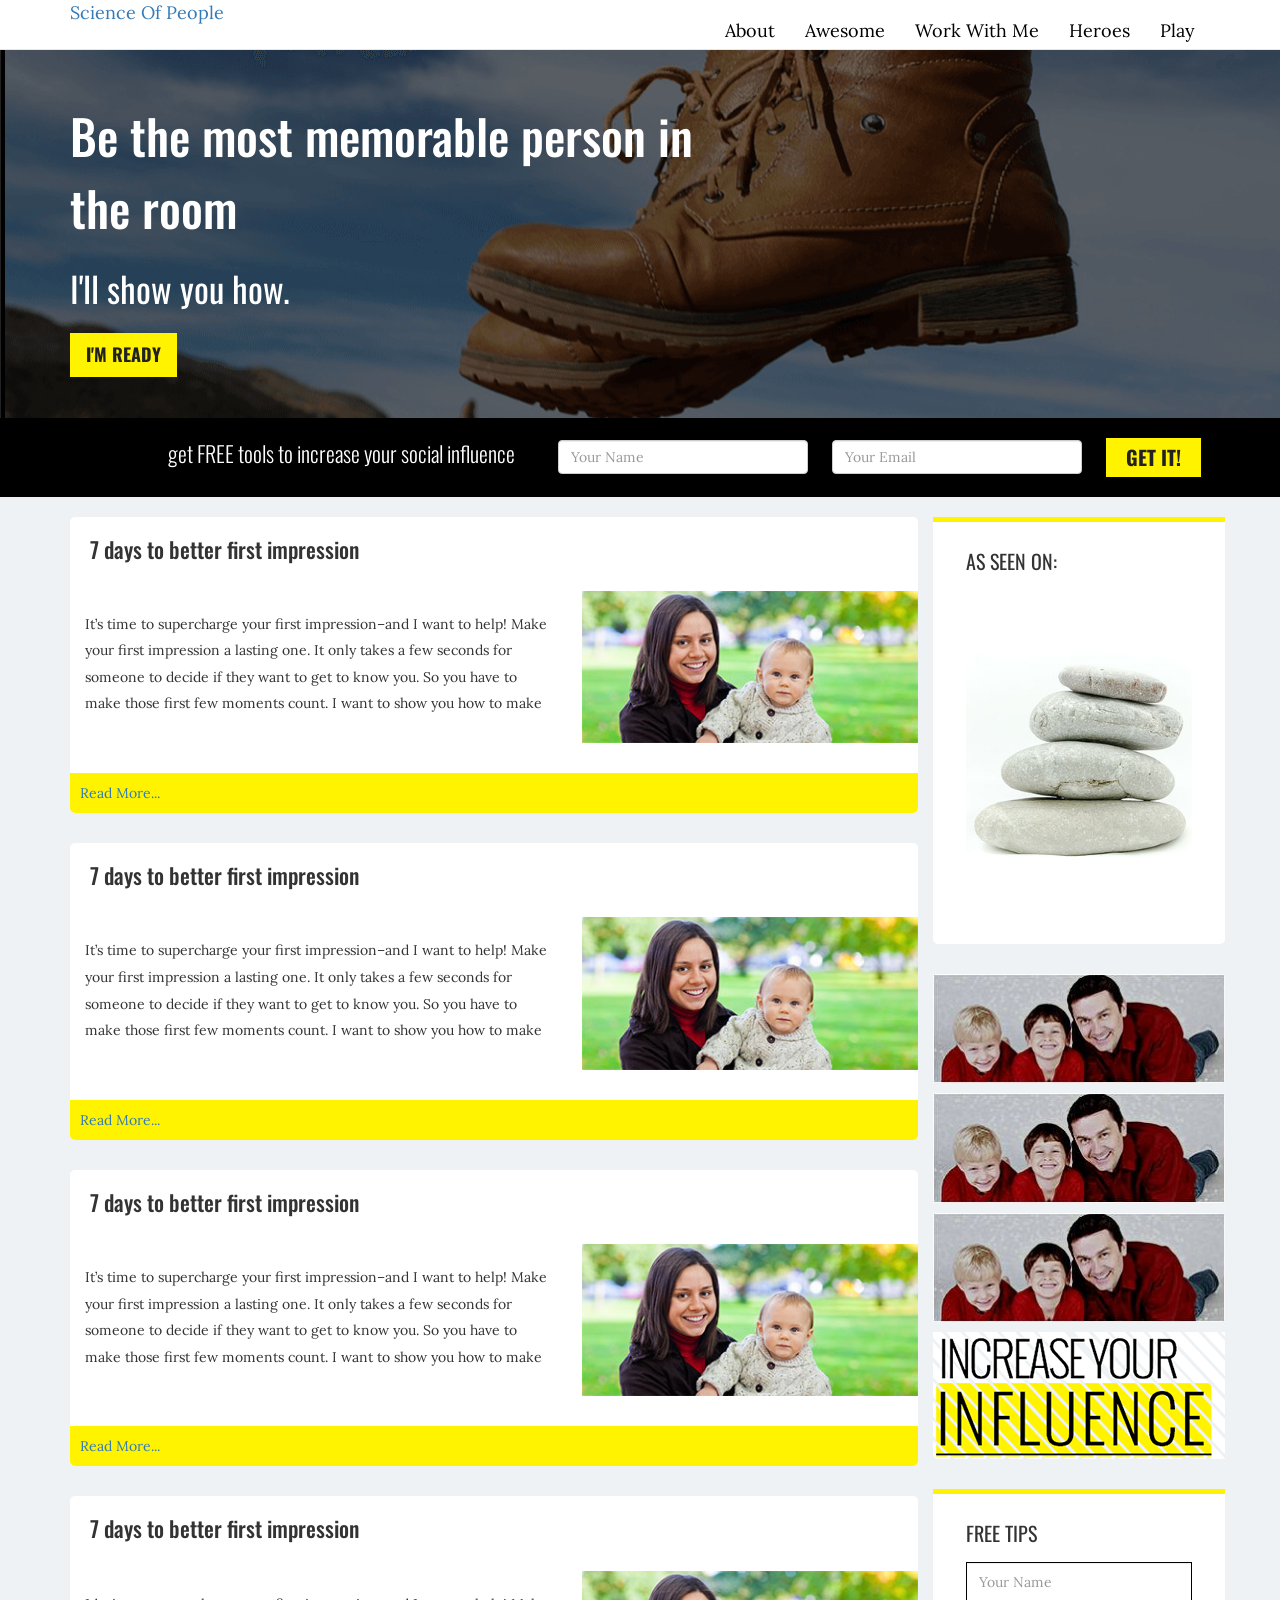
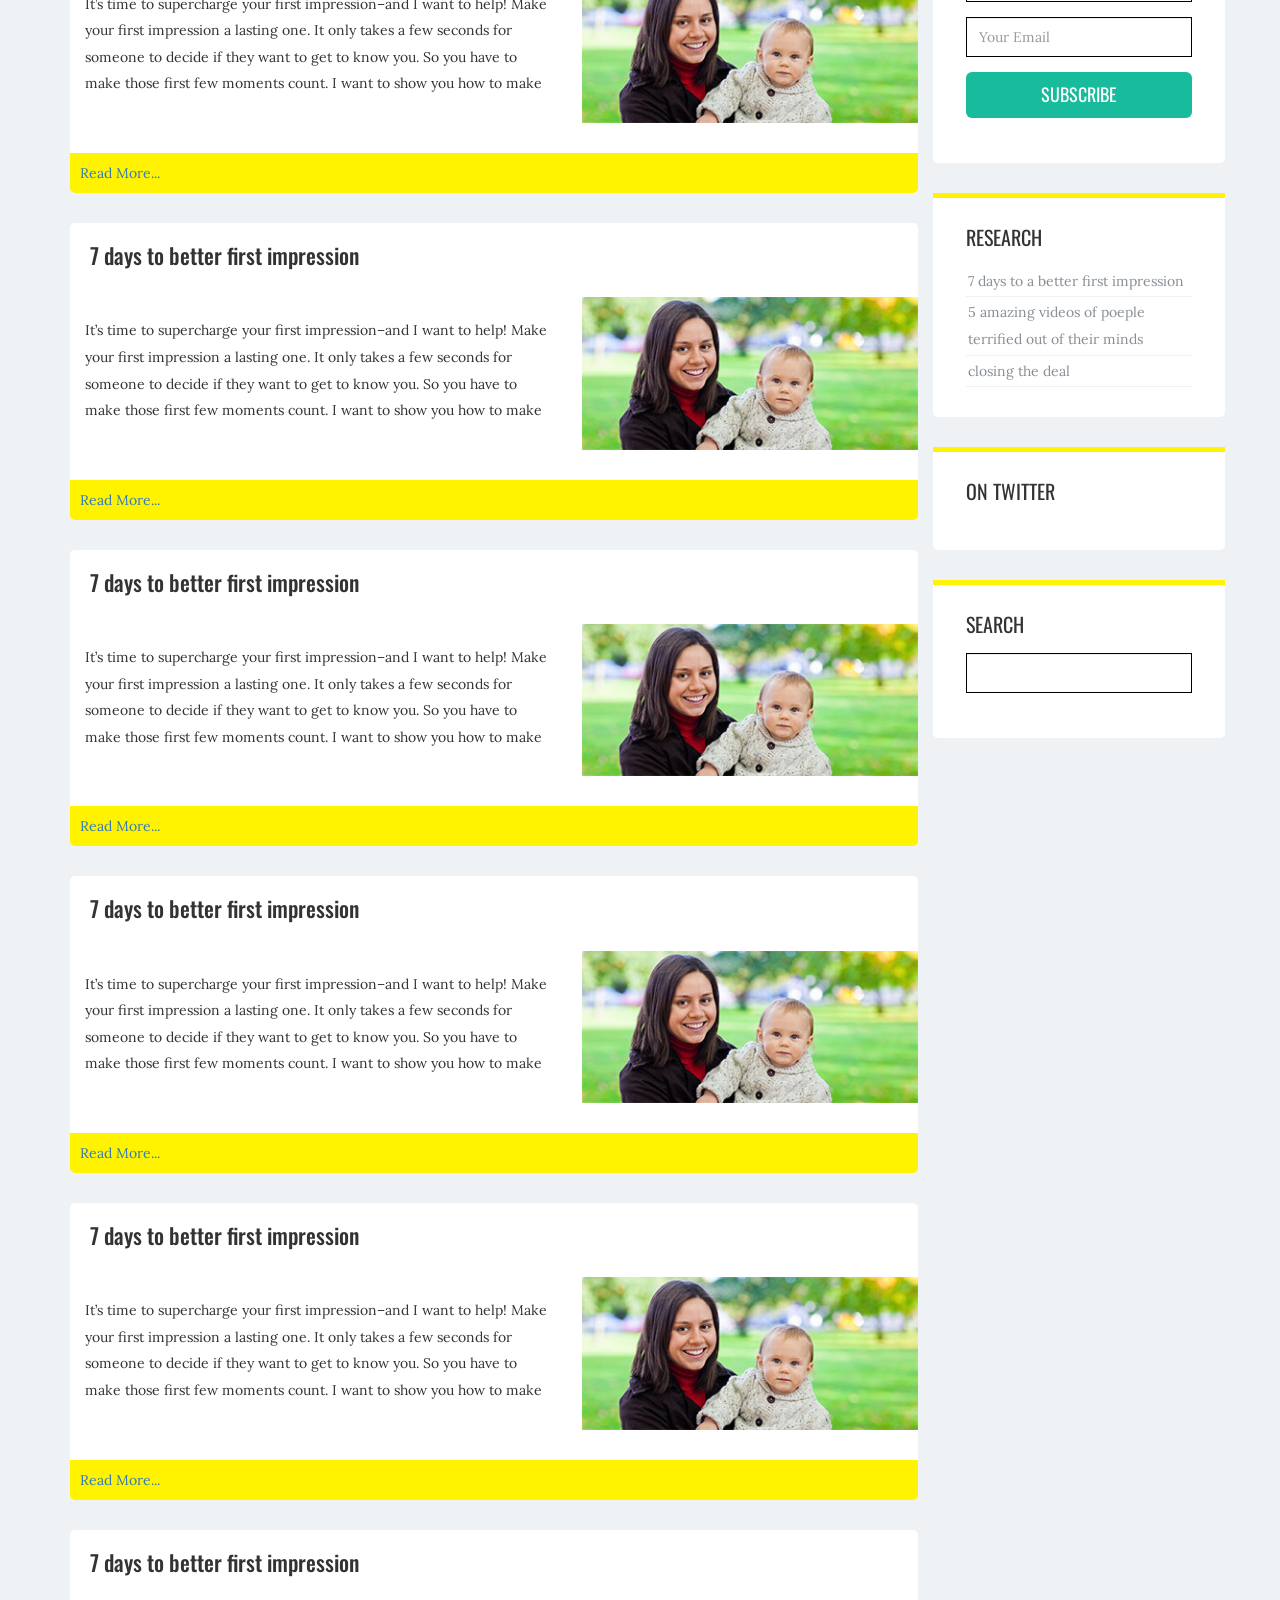
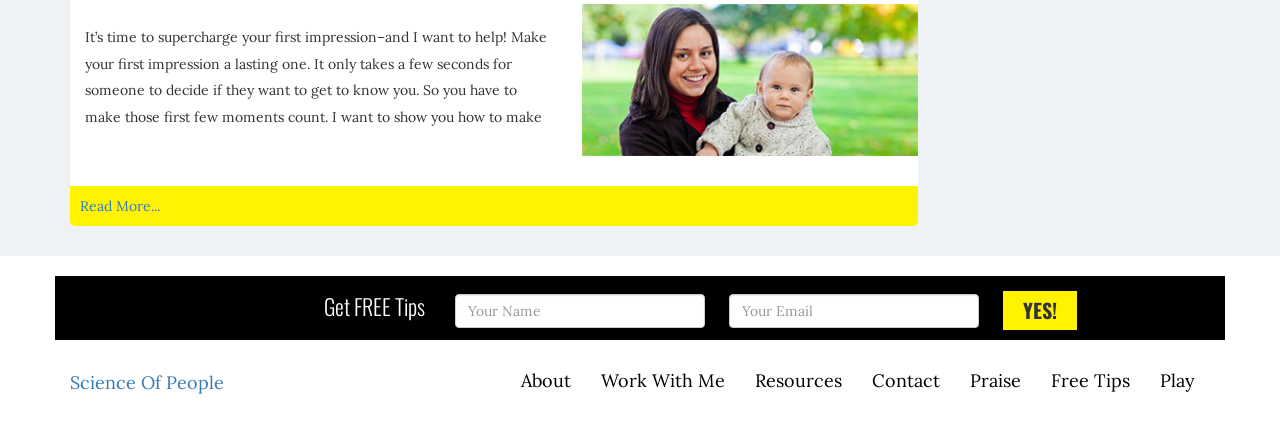
==== index.html @ dc650c95 "Adding pages" ====
<!DOCTYPE html>
<html lang="en">

<head>
    <title>Science of People | The hidden side of people </title>
    <meta name="viewport" content="width=device-width">
    <meta http-equiv="content-type" content="text/html; charset=utf-8">
    <link rel="stylesheet" href="css/bootstrap.min.css">
    <link rel="stylesheet" href="css/master.css">
    <link href='http://fonts.googleapis.com/css?family=Oswald:400,700,300|Lora' rel='stylesheet' type='text/css'>
</head>

<body>
    <!--    NAVBAR STARTS   -->
    <div class="navbar navbar-default navbar-fixed-top">
        <div class="container">
            <div class="navbar-header">
                <a class="brand" href="#">
                Science of people
            </a>
                <button class="navbar-toggle" type="button" data-toggle="collapse" data-target=".navbar-collapse"><span class="icon-bar"></span>
                    <span class="icon-bar"></span>
                    <span class="icon-bar"></span>
                </button>
                <a class="pull-left logo" href="#"></a>
            </div>

            <div class="collapse navbar-collapse">
                <ul class="nav navbar-nav navbar-right">
                    <li> <a href="#"> about </a> </li>
                    <li> <a href="#"> awesome </a> </li>
                    <li> <a href="#"> work with me </a> </li>
                    <li> <a href="#"> heroes</a> </li>
                    <li> <a href="#" class=""> play</a> </li>
                </ul>
            </div>
        </div>
    </div>
    <!--        End of Navbar   -->

    <!--    JUMBOTRON   -->
    <div class="jumbotron">
        <div class="container">
            <div class="row">
                <div class="col-sm-7">
                    <h1> Be the most memorable person in the room</h1>
                    <h2 class="lead">I'll show you how.</h2>
                    <button class="btn btn-lg" href="#">I'm ready</button>
                </div>
                <div class="col-sm-7 hidden-xs"></div>
            </div>
        </div>
        <div class="jumbo-form">
            <div class="container">
                <div class="row">
                    <div class="col-sm-4 col-sm-offset-1 form-lead">
                        get FREE tools to increase your social influence</div>
                    <div class="col-sm-7 form">
                        <form class="form-inline">
                            <div class="form-group">
                                <label class="sr-only" for="Nametxt"> Your Name</label>
                                <input class="form-control form-width" type="text" placeholder="Your Name" id="Nametxt">
                            </div>
                            <div class="form-group">
                                <label class="sr-only" for="Emailtxt"> Your Email</label>
                                <input class="form-control form-width" type="text" placeholder="Your Email" id="Emailtxt">
                            </div>
                            <button type="submit" class="btn btn-default">Get It!</button>
                        </form>
                    </div>

                </div>
            </div>

        </div>
    </div>
    <!-- End of Jumbotron   -->
    <section>
        <div class="container">
            <div class="row main-content">
                <!--        MAIN CONTENT    -->
                <div class="col-sm-9">

                    <div class="new-post row-breather ">
                        <h2> 7 days to better first impression</h2>
                        <div class="row row-breather">
                            <div class="col-md-7">
                                <p>

                                    It’s time to supercharge your first impression–and I want to help! Make your first impression a lasting one. It only takes a few seconds for someone to decide if they want to get to know you. So you have to make those first few moments count. I want to show you how to make</p>
                            </div>
                            <div class="col-md-5"><img src="img/post-img.jpg" alt="" class="img-responsive">
                            </div>
                        </div>
                        <div class="read-more-block">
                            <a href="#">Read More...</a>
                        </div>
                    </div>
                    <div class="new-post row-breather">
                        <h2> 7 days to better first impression</h2>
                        <div class="row row-breather">
                            <div class="col-md-7">
                                <p>

                                    It’s time to supercharge your first impression–and I want to help! Make your first impression a lasting one. It only takes a few seconds for someone to decide if they want to get to know you. So you have to make those first few moments count. I want to show you how to make</p>
                            </div>
                            <div class="col-md-5"><img src="img/post-img.jpg" alt="" class="img-responsive">
                            </div>
                        </div>
                        <div class="read-more-block">
                            <a href="#">Read More...</a>
                        </div>
                    </div>
                    <div class="new-post row-breather">
                        <h2> 7 days to better first impression</h2>
                        <div class="row row-breather">
                            <div class="col-md-7">
                                <p>

                                    It’s time to supercharge your first impression–and I want to help! Make your first impression a lasting one. It only takes a few seconds for someone to decide if they want to get to know you. So you have to make those first few moments count. I want to show you how to make</p>
                            </div>
                            <div class="col-md-5"><img src="img/post-img.jpg" alt="" class="img-responsive">
                            </div>
                        </div>
                        <div class="read-more-block">
                            <a href="#">Read More...</a>
                        </div>
                    </div>
                    <div class="new-post row-breather">
                        <h2> 7 days to better first impression</h2>
                        <div class="row row-breather">
                            <div class="col-md-7">
                                <p>

                                    It’s time to supercharge your first impression–and I want to help! Make your first impression a lasting one. It only takes a few seconds for someone to decide if they want to get to know you. So you have to make those first few moments count. I want to show you how to make</p>
                            </div>
                            <div class="col-md-5"><img src="img/post-img.jpg" alt="" class="img-responsive">
                            </div>
                        </div>
                        <div class="read-more-block">
                            <a href="#">Read More...</a>
                        </div>
                    </div>
                    <div class="new-post row-breather">
                        <h2> 7 days to better first impression</h2>
                        <div class="row row-breather">
                            <div class="col-md-7">
                                <p>

                                    It’s time to supercharge your first impression–and I want to help! Make your first impression a lasting one. It only takes a few seconds for someone to decide if they want to get to know you. So you have to make those first few moments count. I want to show you how to make</p>
                            </div>
                            <div class="col-md-5"><img src="img/post-img.jpg" alt="" class="img-responsive">
                            </div>
                        </div>
                        <div class="read-more-block">
                            <a href="#">Read More...</a>
                        </div>
                    </div>
                    <div class="new-post row-breather">
                        <h2> 7 days to better first impression</h2>
                        <div class="row row-breather">
                            <div class="col-md-7">
                                <p>

                                    It’s time to supercharge your first impression–and I want to help! Make your first impression a lasting one. It only takes a few seconds for someone to decide if they want to get to know you. So you have to make those first few moments count. I want to show you how to make</p>
                            </div>
                            <div class="col-md-5"><img src="img/post-img.jpg" alt="" class="img-responsive">
                            </div>
                        </div>
                        <div class="read-more-block">
                            <a href="#">Read More...</a>
                        </div>
                    </div>
                    <div class="new-post row-breather">
                        <h2> 7 days to better first impression</h2>
                        <div class="row row-breather">
                            <div class="col-md-7">
                                <p>

                                    It’s time to supercharge your first impression–and I want to help! Make your first impression a lasting one. It only takes a few seconds for someone to decide if they want to get to know you. So you have to make those first few moments count. I want to show you how to make</p>
                            </div>
                            <div class="col-md-5"><img src="img/post-img.jpg" alt="" class="img-responsive">
                            </div>
                        </div>
                        <div class="read-more-block">
                            <a href="#">Read More...</a>
                        </div>
                    </div>
                    <div class="new-post row-breather">
                        <h2> 7 days to better first impression</h2>
                        <div class="row row-breather">
                            <div class="col-md-7">
                                <p>

                                    It’s time to supercharge your first impression–and I want to help! Make your first impression a lasting one. It only takes a few seconds for someone to decide if they want to get to know you. So you have to make those first few moments count. I want to show you how to make</p>
                            </div>
                            <div class="col-md-5"><img src="img/post-img.jpg" alt="" class="img-responsive">
                            </div>
                        </div>
                        <div class="read-more-block">
                            <a href="#">Read More...</a>
                        </div>
                    </div>
                    <div class="new-post row-breather">
                        <h2> 7 days to better first impression</h2>
                        <div class="row row-breather">
                            <div class="col-md-7">
                                <p>

                                    It’s time to supercharge your first impression–and I want to help! Make your first impression a lasting one. It only takes a few seconds for someone to decide if they want to get to know you. So you have to make those first few moments count. I want to show you how to make</p>
                            </div>
                            <div class="col-md-5"><img src="img/post-img.jpg" alt="" class="img-responsive">
                            </div>
                        </div>
                        <div class="read-more-block">
                            <a href="#">Read More...</a>
                        </div>
                    </div>

                </div>
                <!-- Main content ends-->

                <!--   SIDEBAR-->

                <div class="col-sm-3 widget">
                    <div class="widget-glob widget-1 row-breather">
                        <p class="widget-lead"> as seen on:</p>
                        <img class="img-responsive" alt="" src="img/filler.jpg">


                    </div>
                    <div class="widget-2"><img src="img/filler-3.jpg" alt="" class="img-responsive">
                        <img src="img/filler-3.jpg" alt="" class="img-responsive">
                        <img src="img/filler-3.jpg" alt="" class="img-responsive">
                        <img src="img/increase.png" alt="" class="img-responsive">
                    </div>
                    <div class="widget-3 widget-glob">
                        <p class="widget-lead"> free tips </p>
                        <form>
                            <div class="form-group">
                                <label for="Nametxt" class="sr-only"> Enter Your Name </label>
                                <input type="text" class="form-control" placeholder="Your Name" id="Nametxt">
                                <div class="form-group">
                                    <label for="Emailtxt" class="sr-only">Enter Your Email</label>
                                    <input class="form-control" placeholder="Your Email" type="text" id="Emailtxt">
                                    <button class="btn btn-lg btn-widget">subscribe</button>
                                </div>

                            </div>
                        </form>
                    </div>
                    <div class="widget-glob research">
                        <p class="widget-lead">research</p>
                        <div class="inl-blck"><a href="#" class="">7 days to a better first impression</a>
                        </div>
                        <div class="inl-blck"><a href="#" class="">5 amazing videos of poeple terrified out of their minds</a>
                        </div>
                        <div class="inl-blck"><a href="#" class="">closing the deal</a>
                        </div>
                    </div>

                    <div class="widget-glob twttr-testi ">
                        <p class="widget-lead "> on twitter</p>
                    </div>

                    <div class="widget-glob widget-search ">
                        <p class="widget-lead ">search</p>
                        <form>
                            <div class="form-group ">
                                <label class="sr-only " for="searchtxt "> type your search query</label>
                                <input class="form-control " id="searchtxt " placeholder=" " type="text ">
                            </div>
                        </form>
                    </div>
                </div>
                <!-- Sidebar ends-->

            </div>
        </div>
    </section>
    <!--    main content ends-->
    <!--        FOOTER STARTS   -->
    <footer>
        <div class="footer-form">
            <div class="container row-breather">
                <div class="row">
                    <div class="col-sm-2 col-sm-offset-2 form-lead">
                        get FREE tips</div>
                    <div class="col-sm-8 form">
                        <form class="form-inline">
                            <div class="form-group">
                                <label class="sr-only" for="Nametxt "> Your Name</label>
                                <input class="form-control form-width" type="text " placeholder="Your Name" id="Nametxt">
                            </div>
                            <div class="form-group">
                                <label class="sr-only " for="Emailtxt "> Your Email</label>
                                <input class="form-control form-width " type="text " placeholder="Your Email " id="Emailtxt ">
                            </div>
                            <button type="submit" class="btn btn-default ">YES!</button>
                        </form>
                    </div>
                </div>
            </div>
        </div>
        <div class="footer-nav ">
            <div class="container row-breather ">
                <a class="brand " href="# ">
                Science of people
            </a>
                <ul class="nav navbar-nav navbar-right ">
                    <li> <a href="# "> about </a> </li>
                    <li> <a href="# "> work with me </a> </li>
                    <li> <a href="# "> resources </a> </li>
                    <li> <a href="# "> contact</a> </li>
                    <li> <a href="# "> praise</a> </li>
                    <li> <a href="# "> free tips</a> </li>
                    <li> <a href="# " class=" "> play</a> </li>
                </ul>
            </div>
        </div>
    </footer>
    <script src="js/jquery-1.11.2.min.js "></script>
    <script src="js/bootstrap.min.js "></script>

</body>
---- css/master.css ----
/*  TYPOGRAPHY
=================*/
/*  MODAL   
============*/
/* BODY
=========*/

body {
    font-family: lora, sans-serif;
}

p {
    line-height: 1.9;
}

h1,
h2,
h3,
h4,
h5,
h6,
button,
.form-lead,
.jumbotron .btn,
.widget-lead {
    font-family: oswald, sans-serif;
}

button,
.jumbotron .btn,
.footer-form .btn {
    text-transform: uppercase;
    font-weight: bold;
    border-radius: 0px;
    background-color: #FFF300;
    border-width: 0px;
}

.row-breather {
    margin-bottom: 30px;
}
/*  NAVBAR
=============*/

.navbar,
.footer-nav {
    font-size: 18px;
    text-transform: capitalize;
}

.navbar-default {
    background-color: #fff;
}

.navbar ul {
    position: relative;
    top: 20px;
}

.navbar .container li a,
.footer-nav .container li a {
    padding: 1px 0 1px 0;
    margin-right: 30px;
    color: #000;
}

.navbar .container li a:hover,
.footer-nav .container li a:hover {
    background-color: #FFF300;
}
/*  JUMBOTRON
================*/

.jumbotron {
    background: url(../img/main-bg.png) #222 0 30%;
    color: #fff;
    padding: 80px 0 0;
    margin-bottom: 0;
}

.jumbotron h1 {
    font-size: 48px;
    line-height: 1.5;
}

.jumbotron .lead {
    font-size: 35px;
    font-weight: 400;
}

.jumbo-form,
.footer-form .container {
    background: #000;
    padding: 20px 0 20px;
    margin-top: 40px;
}

.form-lead {
    font-weight: 300;
    font-size: 22px;
}

.jumbo-form input,
.footer-form input {
    margin-right: 20px;
}

.jumbo-form .form-width,
.footer-form .form-width {
    width: 250px;
}

.jumbo-form button,
.footer-form button {
    font-size: 20px;
    padding: 5px 20px;
}

.jumbotron .btn {
    color: #222;
}

.jumbotron .btn:hover,
.footer-form .btn:hover {
    transition: .3s;
    background-color: #C4BB00;
}
/*  MAIN PAGE
===================*/

section {
    background-color: #EFF2F4;
}
/* MAIN CONTENT */

.new-post {
    background-color: #fff;
    border-radius: 5px;
    box-sizing: border-box;
}

.new-post h2 {
    padding: 20px 0 0 20px;
    margin-bottom: 30px;
    font-size: 22px;
}

.new-post p {
    padding: 20px 0 0 15px;
}

.new-post a {
    display: inline-block;
    padding: 10px;
    text-decoration: none;
}

.new-post a:hover {
    background-color: #222;
    color: #fff;
    border-bottom-left-radius: 5px;
}

.new-post .read-more-block {
    border-bottom-left-radius: 5px;
    border-bottom-right-radius: 5px;
    background-color: #FFF300;
}
/* WIDGET */

.widget {
    margin-top: 20px;
    padding: 0;
}

.widget img {
    margin-bottom: 10px;
}

.widget-lead {
    font-size: 20px;
    text-transform: uppercase;
}

.widget-glob {
    margin-top: 30px;
    box-sizing: border-box;
    padding: 20px 33px 30px 33px;
    background-color: #fff;
    border-bottom-right-radius: 5px;
    border-bottom-left-radius: 5px;
    border-top: 5px solid #FFF300
}

.widget-glob input {
    margin-bottom: 15px;
    border-radius: 0;
    height: 40px;
    border-color: #000;
}

.widget-1 {
    margin-top: 0;
}

.btn-widget {
    width: 100%;
    background-color: #18BC9C;
    color: #fff;
}

.btn-widget:hover {
    background-color: #14997F;
    color: #fff;
    transition: .3s;
}

.inl-blck {
    line-height: 1.9;
    padding: 2px;
    border-bottom: 1px solid #F0F1F2;
}

.inl-blck a {
    color: #878E96;
    text-decoration: none;
}

.inl-blck a:hover {
    background-color: #FFF300;
}
/*  FOOTER    */

footer .form-lead {
    color: #fff;
    text-align: right;
    text-transform: capitalize;
}

.footer-form .container {
    margin-top: 20px;
    padding: 15px 0 10px;
}
/*  MEDIA QUERIES   
==================  */

@media (max-width: 1119px) {}

@media (max-width: 991px) {
    .jumbotron {
        background-position: 20% 30%;
    }
}

@media (max-width: 767px) {
    .navbar ul {
        top: 0px;
    }
    .navbar-default .navbar-toggle {
        position: relative;
        border: 2px solid #FFF300;
    }
    .navbar-default .navbar-toggle:hover {
        background-color: #222;
        border-color: #222;
    }
    .navbar-default .navbar-toggle .icon-bar {
        background-color: #FFF300;
    }
    .navbar .container li a,
    .footer-nav .container li a {
        padding: 5px 0 5px 5px;
        margin: 0 0 10px 0;
    }
    .jumbotron {
        padding: 50px 0 0;
        text-align: center;
        background-position: 50% 20%;
    }
    .jumbotron h1 {
        font-size: 40px;
        line-height: 1.3;
    }
    .jumbotron .lead {
        font-size: 30px;
    }
    .jumbo-form,
    .footer-form .container {
        background: #000;
        padding: 20px 0 20px;
        margin-top: 40px;
    }
    .form-lead {
        font-weight: 300;
        font-size: 22px;
    }
    .jumbo-form input,
    .footer-form input {
        margin: 10px auto 10px;
    }
    .jumbo-form .form-width,
    .footer-form .form-width {
        width: 220px;
    }
    .new-post p {
        padding: 20px 10px 0 15px;
    }
    .widget {
        margin-top: 20px;
        padding: 0;
    }
    .widget img {
        margin-bottom: 15px;
    }
    footer .form-lead {
        text-align: center;
        max-width: 95%;
    }
}

@media (max-width: 662px) {}

@media (max-width: 379px) {}
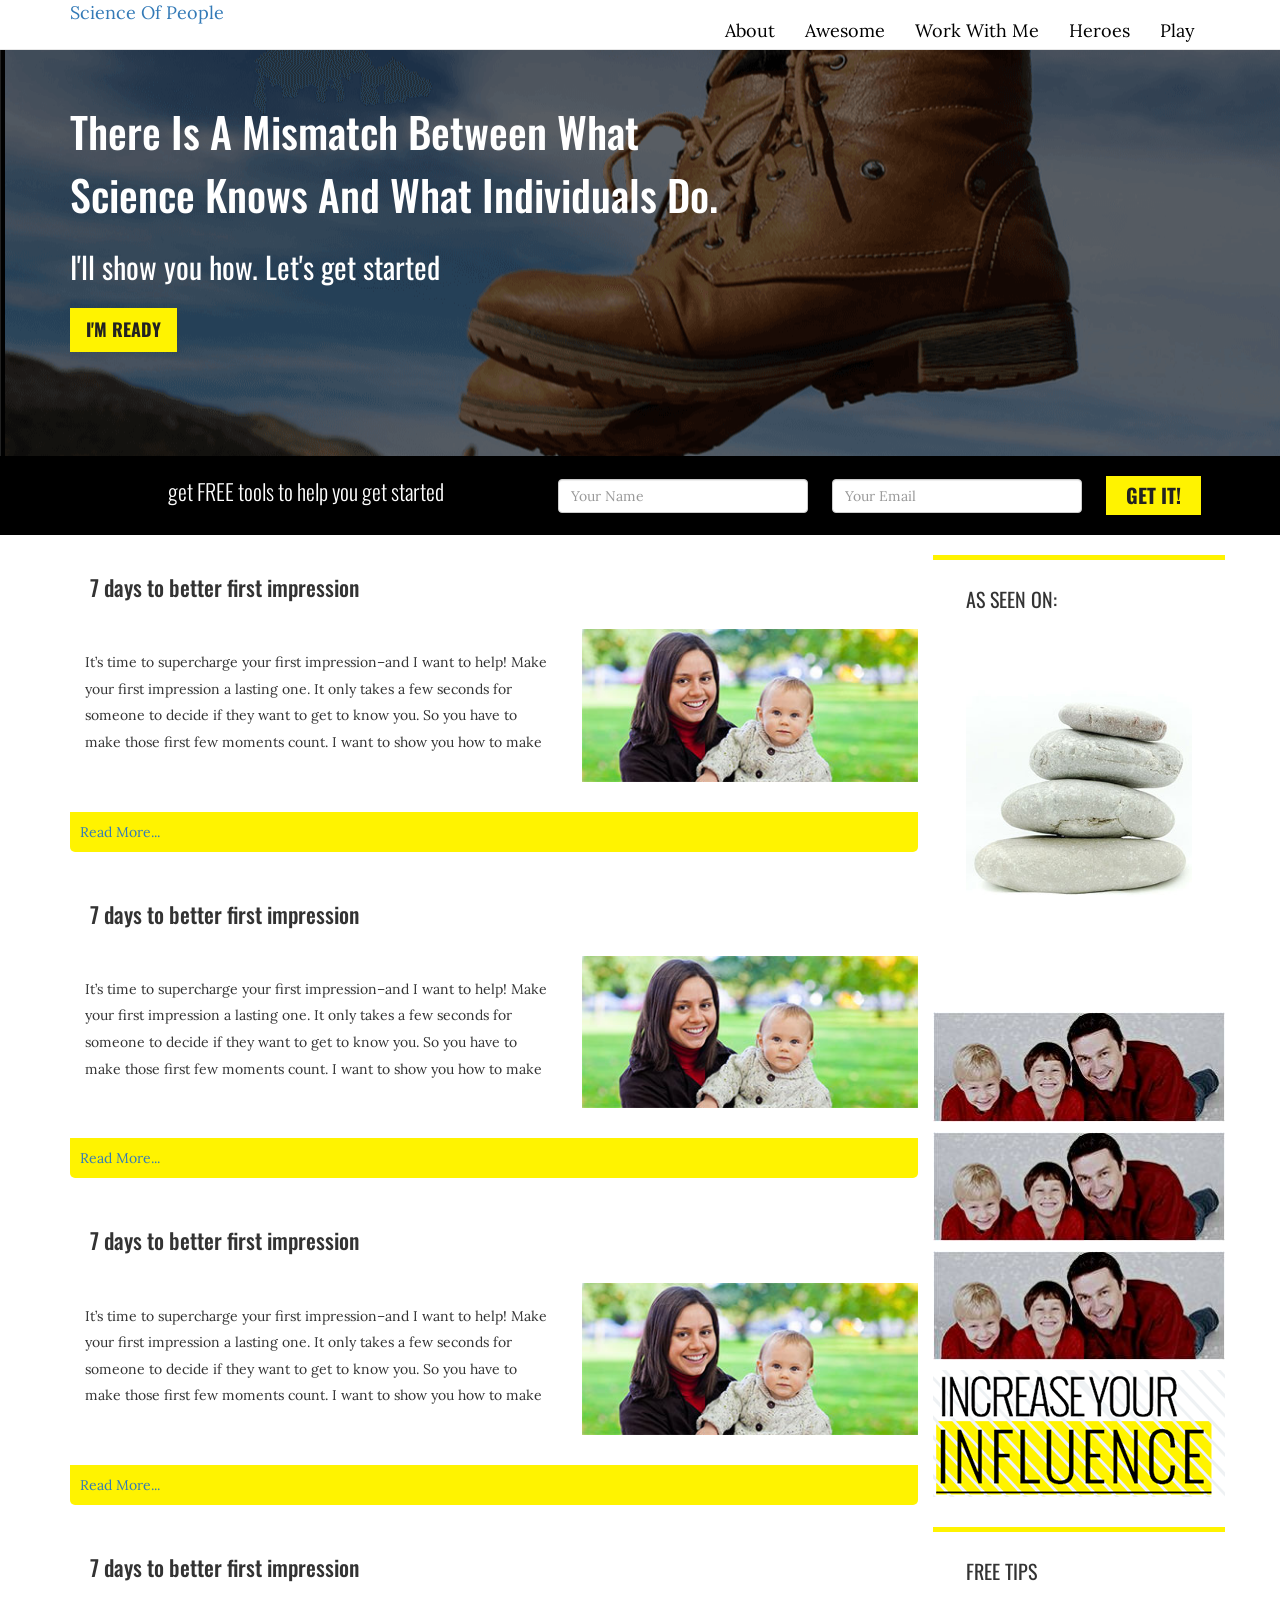
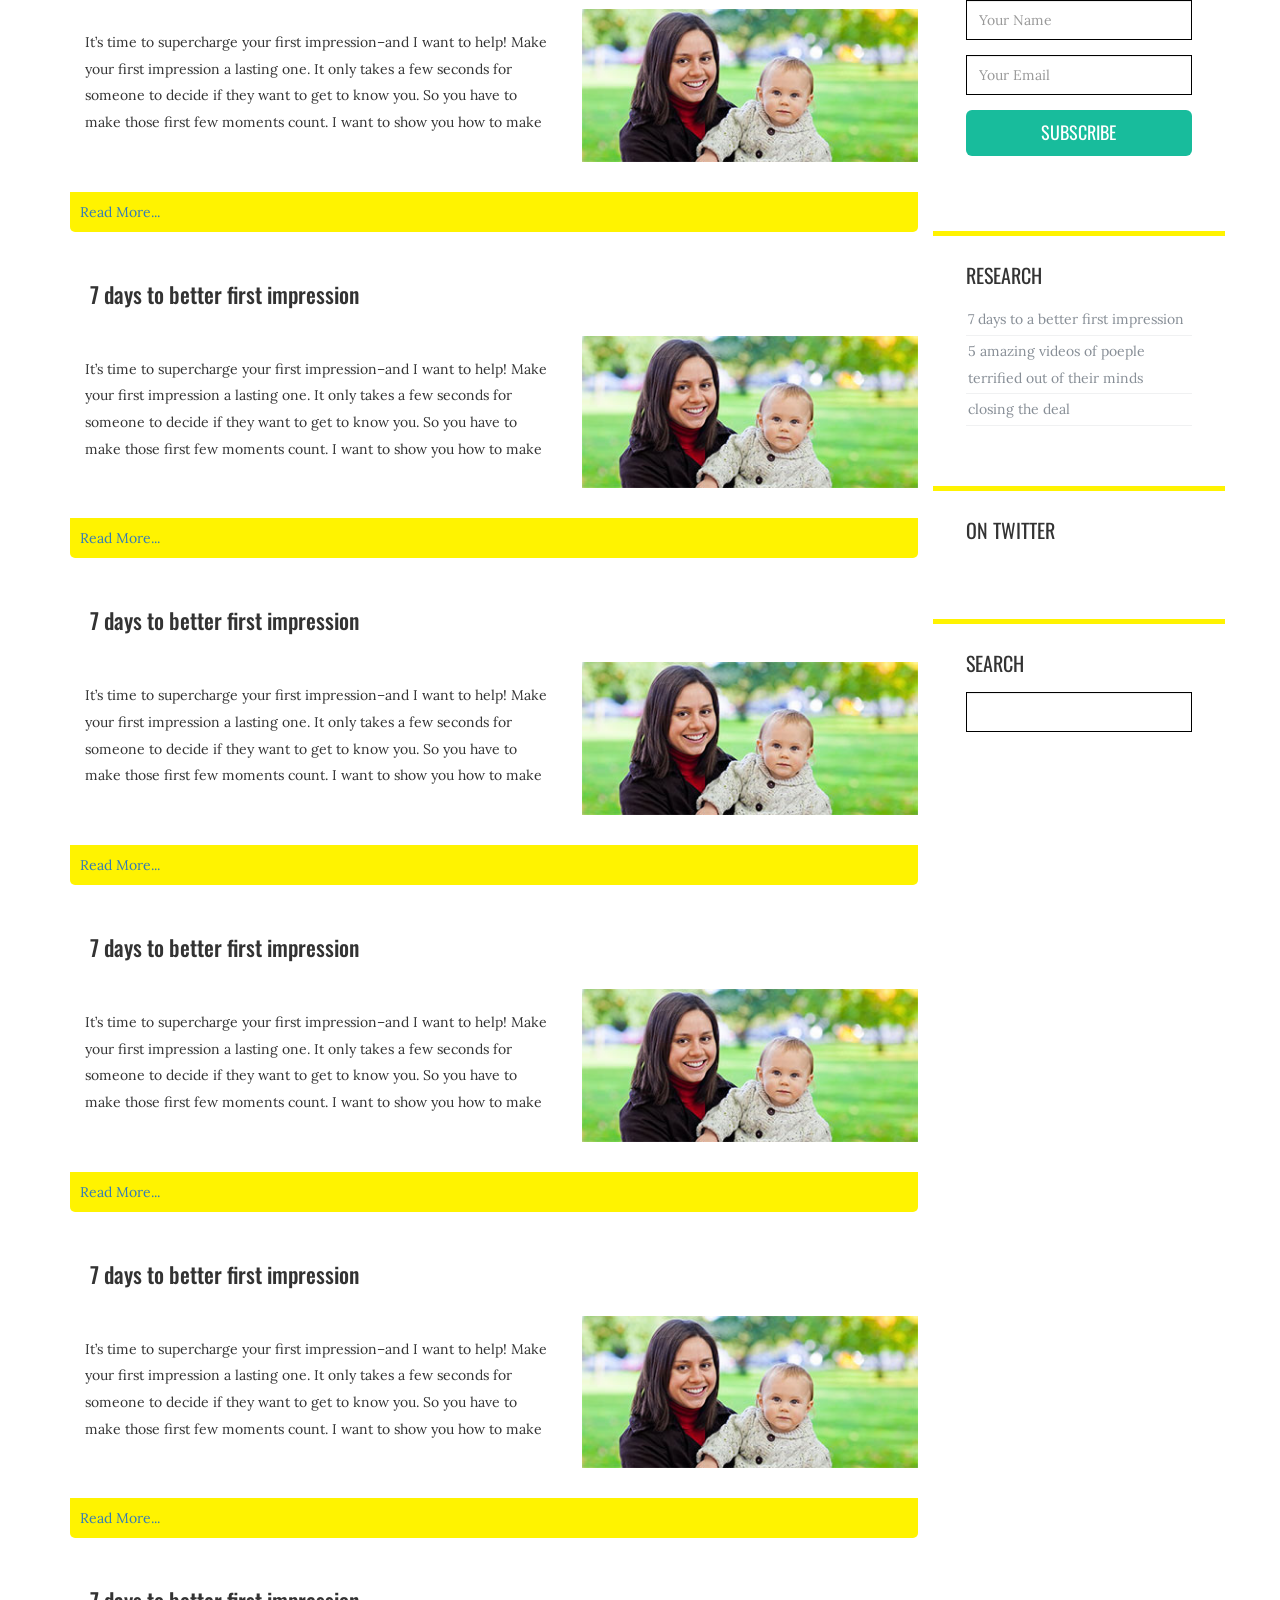
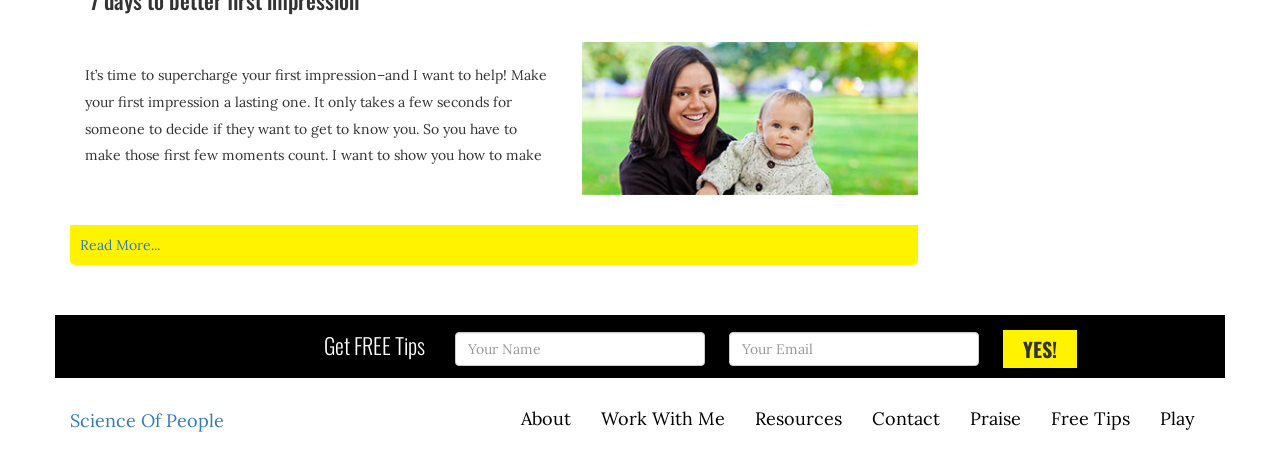
==== commit d383183b: "new changes" ====
--- a/index.html
+++ b/index.html
@@ -38,40 +38,128 @@
     </div>
     <!--        End of Navbar   -->
 
-    <!--    JUMBOTRON   -->
-    <div class="jumbotron">
-        <div class="container">
-            <div class="row">
-                <div class="col-sm-7">
-                    <h1> Be the most memorable person in the room</h1>
-                    <h2 class="lead">I'll show you how.</h2>
-                    <button class="btn btn-lg" href="#">I'm ready</button>
-                </div>
-                <div class="col-sm-7 hidden-xs"></div>
-            </div>
-        </div>
-        <div class="jumbo-form">
-            <div class="container">
-                <div class="row">
-                    <div class="col-sm-4 col-sm-offset-1 form-lead">
-                        get FREE tools to increase your social influence</div>
-                    <div class="col-sm-7 form">
-                        <form class="form-inline">
-                            <div class="form-group">
-                                <label class="sr-only" for="Nametxt"> Your Name</label>
-                                <input class="form-control form-width" type="text" placeholder="Your Name" id="Nametxt">
-                            </div>
-                            <div class="form-group">
-                                <label class="sr-only" for="Emailtxt"> Your Email</label>
-                                <input class="form-control form-width" type="text" placeholder="Your Email" id="Emailtxt">
-                            </div>
-                            <button type="submit" class="btn btn-default">Get It!</button>
-                        </form>
-                    </div>
-
-                </div>
-            </div>
-
+
+    <!--    JUMBOTRON (CAROUSEL)  -->
+
+    <div id="pageCarousel" class="carousel slide" data-ride="carousel" data-interval="3000">
+
+        <div class="jumbotron">
+            <div class="carousel-inner" role="listbox">
+
+                <div class="item active main-bg1">
+                    <div class="container">
+                        <div class="row">
+                            <div class="col-sm-7">
+                                <h1> There is a mismatch between what science knows and what individuals do.</h1>
+                                <h2 class="lead">I'll show you how. Let's get started</h2>
+                                <button class="btn btn-lg" href="#">I'm ready</button>
+                            </div>
+                            <div class="col-sm-7 hidden-xs"></div>
+                        </div>
+                    </div>
+                    <div class="jumbo-form">
+                        <div class="container">
+                            <div class="row">
+                                <div class="col-sm-4 col-sm-offset-1 form-lead">
+                                    get FREE tools to help you get started</div>
+                                <div class="col-sm-7 form">
+                                    <form class="form-inline">
+                                        <div class="form-group">
+                                            <label class="sr-only" for="Nametxt"> Your Name</label>
+                                            <input class="form-control form-width" type="text" placeholder="Your Name" id="Nametxt">
+                                        </div>
+                                        <div class="form-group">
+                                            <label class="sr-only" for="Emailtxt"> Your Email</label>
+                                            <input class="form-control form-width" type="text" placeholder="Your Email" id="Emailtxt">
+                                        </div>
+                                        <button type="submit" class="btn btn-default">Get It!</button>
+                                    </form>
+                                </div>
+
+                            </div>
+                        </div>
+
+                    </div>
+                </div>
+
+
+                <div class="item main-bg2">
+                    <div class="container">
+                        <div class="row">
+                            <div class="col-sm-7">
+                                <h1>Do you have what it takes to be a leading Entrepreneur?</h1>
+                                <h2 class="lead">Learn More</h2>
+                                <button class="btn btn-lg" href="#">I'm ready</button>
+                            </div>
+                            <div class="col-sm-7 hidden-xs"></div>
+                        </div>
+                    </div>
+                    <div class="jumbo-form">
+                        <div class="container">
+                            <div class="row">
+                                <div class="col-sm-4 col-sm-offset-1 form-lead">
+                                    get FREE tools to help you get started</div>
+                                <div class="col-sm-7 form">
+                                    <form class="form-inline">
+                                        <div class="form-group">
+                                            <label class="sr-only" for="Nametxt"> Your Name</label>
+                                            <input class="form-control form-width" type="text" placeholder="Your Name" id="Nametxt">
+                                        </div>
+                                        <div class="form-group">
+                                            <label class="sr-only" for="Emailtxt"> Your Email</label>
+                                            <input class="form-control form-width" type="text" placeholder="Your Email" id="Emailtxt">
+                                        </div>
+                                        <button type="submit" class="btn btn-default">Get It!</button>
+                                    </form>
+                                </div>
+
+                            </div>
+                        </div>
+
+                    </div>
+                </div>
+
+
+
+                <div class="item main-bg3">
+                    <div class="container">
+                        <div class="row">
+                            <div class="col-sm-7">
+                                <h1>Are you daring, adventurous and learnable?</h1>
+                                <h2 class="lead">Spartans rising is a movement of gladiators - changemakers</h2>
+                                <button class="btn btn-lg" href="#">Learn More</button>
+                            </div>
+                            <div class="col-sm-7 hidden-xs"></div>
+                        </div>
+                    </div>
+                    <div class="jumbo-form">
+                        <div class="container">
+                            <div class="row">
+                                <div class="col-sm-4 col-sm-offset-1 form-lead">
+                                    get FREE tools to help you get started</div>
+                                <div class="col-sm-7 form">
+                                    <form class="form-inline">
+                                        <div class="form-group">
+                                            <label class="sr-only" for="Nametxt"> Your Name</label>
+                                            <input class="form-control form-width" type="text" placeholder="Your Name" id="Nametxt">
+                                        </div>
+                                        <div class="form-group">
+                                            <label class="sr-only" for="Emailtxt"> Your Email</label>
+                                            <input class="form-control form-width" type="text" placeholder="Your Email" id="Emailtxt">
+                                        </div>
+                                        <button type="submit" class="btn btn-default">Get It!</button>
+                                    </form>
+                                </div>
+
+                            </div>
+                        </div>
+
+                    </div>
+                </div>
+
+
+
+            </div>
         </div>
     </div>
     <!-- End of Jumbotron   -->
--- a/css/master.css
+++ b/css/master.css
@@ -7,6 +7,7 @@
 
 body {
     font-family: lora, sans-serif;
+    background-color: #fff;
 }
 
 p {
@@ -72,19 +73,43 @@
 ================*/
 
 .jumbotron {
-    background: url(../img/main-bg.png) #222 0 30%;
     color: #fff;
     padding: 80px 0 0;
-    margin-bottom: 0;
+    margin: -30px 0 0 0;
+}
+
+.item {
+    padding: 30px 0 0;
+    min-height: 485px;
+    position: relative;
+}
+
+.main-bg1 {
+    background: url(../img/main-bg.png) #222 no-repeat 0% 30%;
+}
+
+.main-bg2 {
+    background: url(../img/main-bg2.png) #222 no-repeat 100% 90%;
+}
+
+.main-bg3 {
+    background: url(../img/main-bg3.png) #222 no-repeat 10% 60%;
+}
+
+.jumbo-form {
+    position: absolute;
+    bottom: 0;
+    width: 100%;
 }
 
 .jumbotron h1 {
-    font-size: 48px;
+    font-size: 42px;
     line-height: 1.5;
+    text-transform: capitalize;
 }
 
 .jumbotron .lead {
-    font-size: 35px;
+    font-size: 30px;
     font-weight: 400;
 }
 
@@ -128,9 +153,7 @@
 /*  MAIN PAGE
 ===================*/
 
-section {
-    background-color: #EFF2F4;
-}
+section {}
 /* MAIN CONTENT */
 
 .new-post {
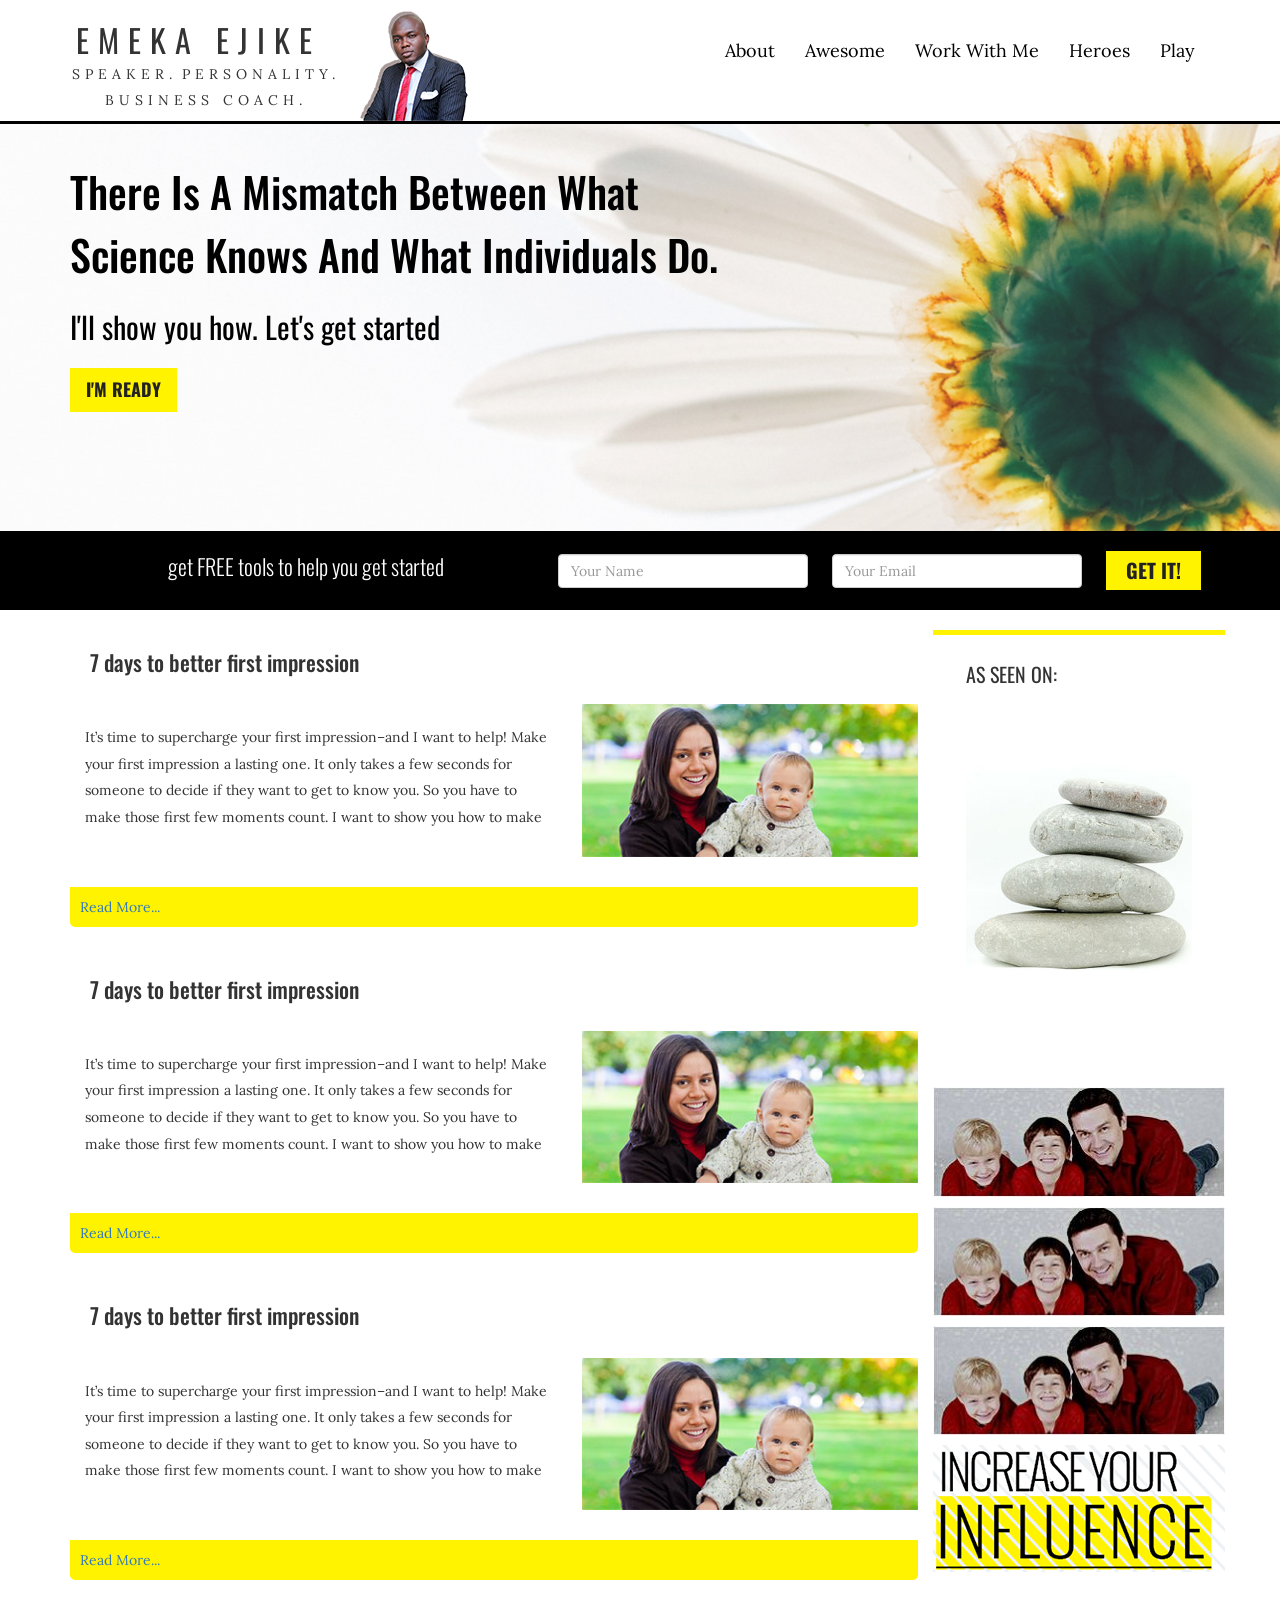
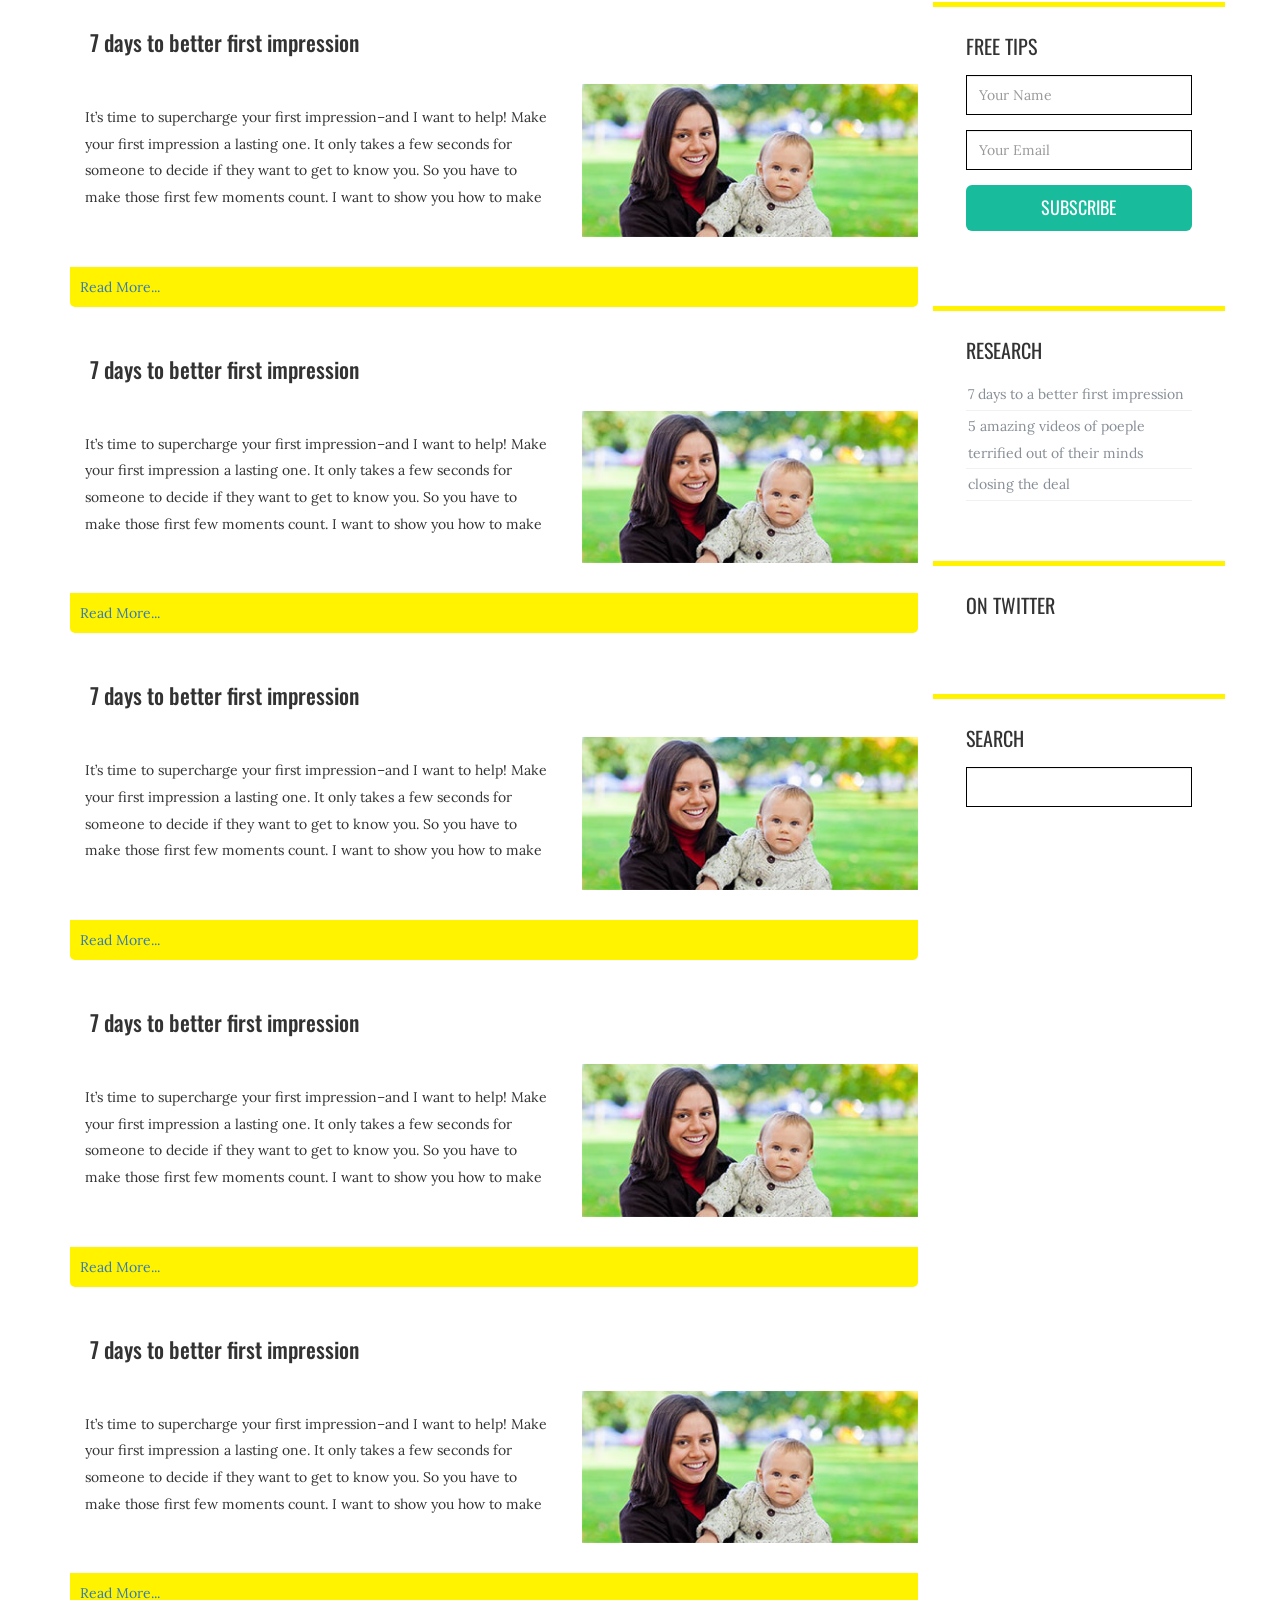
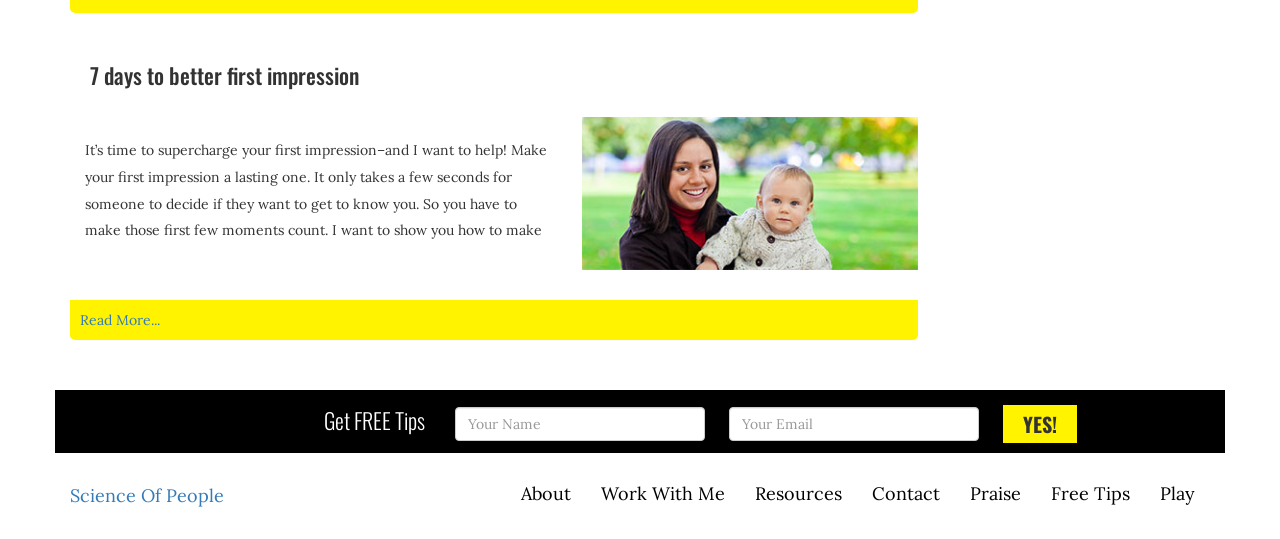
==== commit 063b7163: "adding the brand header" ====
--- a/index.html
+++ b/index.html
@@ -15,9 +15,24 @@
     <div class="navbar navbar-default navbar-fixed-top">
         <div class="container">
             <div class="navbar-header">
-                <a class="brand" href="#">
+                <div class="hidden-xs brnd-sec">
+                    <div class="row">
+                        <div class="col-sm-8">
+                            <p class="">emeka ejike</p>
+                            <ul>
+                                <li>speaker.</li>
+                                <li>personality.</li>
+                                <li>business coach.</li>
+                            </ul>
+                        </div>
+                        <div class="col-sm-4"><img class="id-img" src="img/id2.png" alt="">
+                        </div>
+                    </div>
+                </div>
+
+                <!--<a class="brand" href="#">
                 Science of people
-            </a>
+            </a>-->
                 <button class="navbar-toggle" type="button" data-toggle="collapse" data-target=".navbar-collapse"><span class="icon-bar"></span>
                     <span class="icon-bar"></span>
                     <span class="icon-bar"></span>
@@ -41,7 +56,7 @@
 
     <!--    JUMBOTRON (CAROUSEL)  -->
 
-    <div id="pageCarousel" class="carousel slide" data-ride="carousel" data-interval="3000">
+    <div id="pageCarousel" class="carousel slide" data-ride="carousel" data-interval="6000">
 
         <div class="jumbotron">
             <div class="carousel-inner" role="listbox">
@@ -87,7 +102,7 @@
                     <div class="container">
                         <div class="row">
                             <div class="col-sm-7">
-                                <h1>Do you have what it takes to be a leading Entrepreneur?</h1>
+                                <h1>The next big performance is yours and I will show you how . . .</h1>
                                 <h2 class="lead">Learn More</h2>
                                 <button class="btn btn-lg" href="#">I'm ready</button>
                             </div>
@@ -120,45 +135,6 @@
                 </div>
 
 
-
-                <div class="item main-bg3">
-                    <div class="container">
-                        <div class="row">
-                            <div class="col-sm-7">
-                                <h1>Are you daring, adventurous and learnable?</h1>
-                                <h2 class="lead">Spartans rising is a movement of gladiators - changemakers</h2>
-                                <button class="btn btn-lg" href="#">Learn More</button>
-                            </div>
-                            <div class="col-sm-7 hidden-xs"></div>
-                        </div>
-                    </div>
-                    <div class="jumbo-form">
-                        <div class="container">
-                            <div class="row">
-                                <div class="col-sm-4 col-sm-offset-1 form-lead">
-                                    get FREE tools to help you get started</div>
-                                <div class="col-sm-7 form">
-                                    <form class="form-inline">
-                                        <div class="form-group">
-                                            <label class="sr-only" for="Nametxt"> Your Name</label>
-                                            <input class="form-control form-width" type="text" placeholder="Your Name" id="Nametxt">
-                                        </div>
-                                        <div class="form-group">
-                                            <label class="sr-only" for="Emailtxt"> Your Email</label>
-                                            <input class="form-control form-width" type="text" placeholder="Your Email" id="Emailtxt">
-                                        </div>
-                                        <button type="submit" class="btn btn-default">Get It!</button>
-                                    </form>
-                                </div>
-
-                            </div>
-                        </div>
-
-                    </div>
-                </div>
-
-
-
             </div>
         </div>
     </div>
--- a/css/master.css
+++ b/css/master.css
@@ -51,11 +51,12 @@
 
 .navbar-default {
     background-color: #fff;
+    border-bottom: 3px solid #000;
 }
 
 .navbar ul {
     position: relative;
-    top: 20px;
+    top: 40px;
 }
 
 .navbar .container li a,
@@ -69,37 +70,73 @@
 .footer-nav .container li a:hover {
     background-color: #FFF300;
 }
+/*BRAND SECTION */
+
+.brnd-sec {
+    width: 400px;
+    text-transform: uppercase;
+    text-align: center;
+    margin-top: 10px;
+}
+
+.brnd-sec .col-sm-8 {
+    position: relative;
+}
+
+.brnd-sec ul {
+    list-style: none;
+    margin: 0;
+    padding: 0;
+    position: absolute;
+    top: 50px;
+}
+
+.brnd-sec li {
+    display: inline-block;
+    font-size: 14px;
+    letter-spacing: 5px;
+}
+
+.brnd-sec p {
+    margin: 0;
+    font-size: 32px;
+    font-family: oswald, sans-serif;
+    letter-spacing: 9px;
+}
 /*  JUMBOTRON
 ================*/
 
 .jumbotron {
-    color: #fff;
+    color: #000;
     padding: 80px 0 0;
-    margin: -30px 0 0 0;
+    margin: 30px 0 0 0;
+    /*    margin: 30px 0 0 0;*/
 }
 
 .item {
     padding: 30px 0 0;
-    min-height: 485px;
+    min-height: 500px;
     position: relative;
 }
 
 .main-bg1 {
-    background: url(../img/main-bg.png) #222 no-repeat 0% 30%;
+    background: url(../img/main-bg.jpg) #222 no-repeat 25% 65%;
 }
 
 .main-bg2 {
-    background: url(../img/main-bg2.png) #222 no-repeat 100% 90%;
-}
-
-.main-bg3 {
-    background: url(../img/main-bg3.png) #222 no-repeat 10% 60%;
+    background: url(../img/main-bg2.jpg) #222 no-repeat;
+    background-size: cover;
 }
 
 .jumbo-form {
     position: absolute;
     bottom: 0;
     width: 100%;
+    color: #fff;
+}
+
+.jumbo-form p {
+    color: #fff;
 }
 
 .jumbotron h1 {
@@ -152,8 +189,6 @@
 }
 /*  MAIN PAGE
 ===================*/
-
-section {}
 /* MAIN CONTENT */
 
 .new-post {
@@ -276,6 +311,8 @@
 }
 
 @media (max-width: 767px) {
+    /* navbar */
+    
     .navbar ul {
         top: 0px;
     }
@@ -295,6 +332,8 @@
         padding: 5px 0 5px 5px;
         margin: 0 0 10px 0;
     }
+    /* jumbotron */
+    
     .jumbotron {
         padding: 50px 0 0;
         text-align: center;
